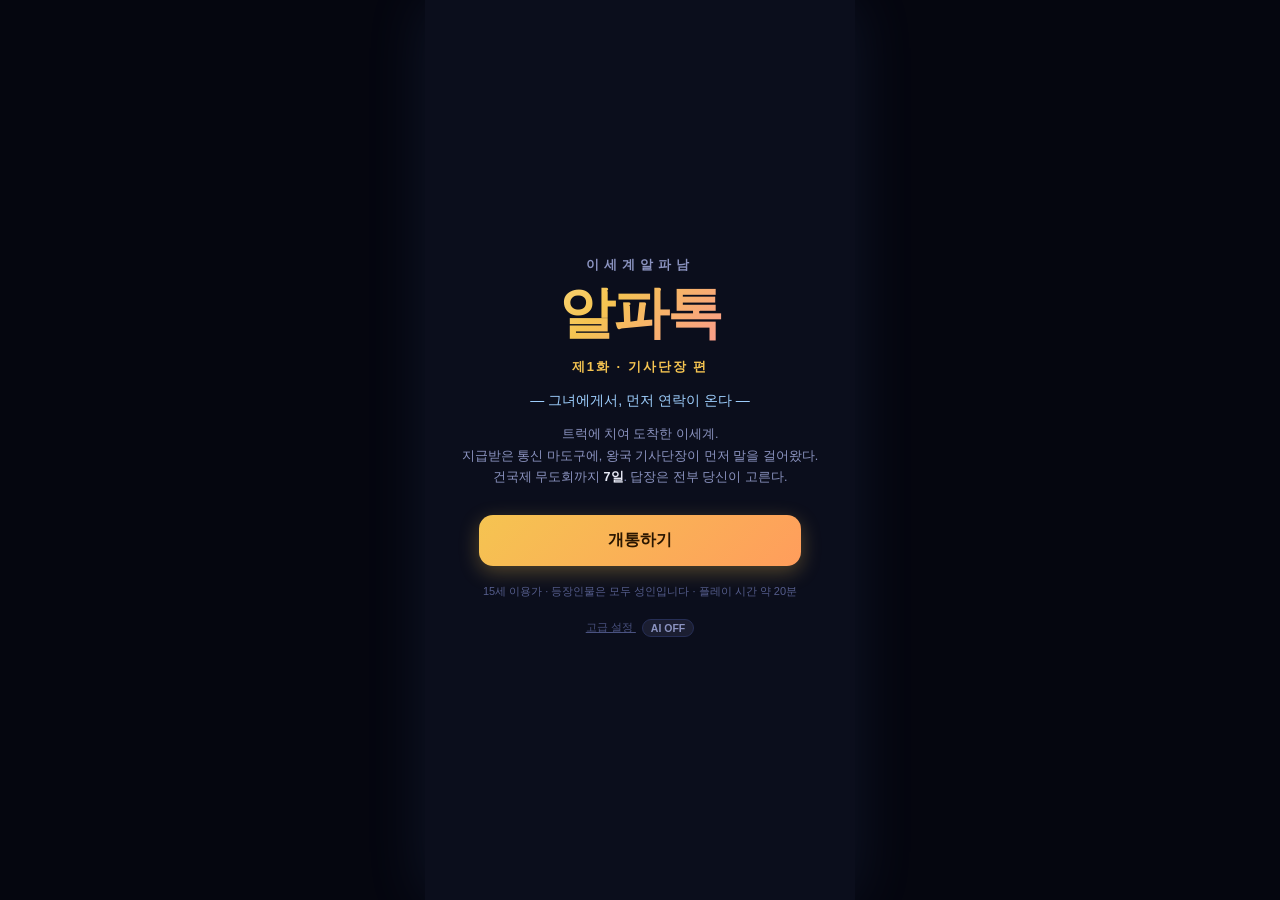
==== alphatalk/index.html @ 3b454cc3 "이세계알파남 : 알파톡 — 제1화 기사단장 편 세로 모바일 전용 메신저형 연애 시뮬레이션. 빌드·서버 불필요한 정적 웹게임.  alphatalk/ (현재 주력) - 히로인 레지스트" ====
<!DOCTYPE html>
<html lang="ko">
<head>
<meta charset="UTF-8">
<meta name="viewport" content="width=device-width, initial-scale=1.0, viewport-fit=cover">
<title>이세계알파남 : 알파톡 — 제1화 기사단장 편</title>
<meta name="description" content="이세계로 전이된 당신에게, 왕국 기사단장이 먼저 메시지를 보내온다. 건국제 무도회까지 7일간의 메신저 연애 시뮬레이션.">
<meta property="og:title" content="이세계알파남 : 알파톡 — 제1화 기사단장 편">
<meta property="og:description" content="그녀에게서, 먼저 연락이 온다. 건국제 무도회까지 7일.">
<meta property="og:type" content="website">
<link rel="stylesheet" href="css/style.css">
</head>
<body>
<div id="app">

  <!-- 타이틀 -->
  <section id="scr-title" class="screen active">
    <div class="title-inner">
      <p class="title-series">이세계알파남</p>
      <h1 class="title-logo">알파톡</h1>
      <p class="title-sub">제1화 · 기사단장 편</p>
      <p class="title-tag">— 그녀에게서, 먼저 연락이 온다 —</p>
      <p class="title-blurb">트럭에 치여 도착한 이세계.<br>
        지급받은 통신 마도구에, 왕국 기사단장이 먼저 말을 걸어왔다.<br>
        건국제 무도회까지 <b>7일</b>. 답장은 전부 당신이 고른다.</p>
      <div class="title-btns">
        <button id="btn-new" class="btn btn-primary">개통하기</button>
        <button id="btn-continue" class="btn btn-ghost hidden">이어하기</button>
      </div>
      <p class="title-notice">15세 이용가 · 등장인물은 모두 성인입니다 · 플레이 시간 약 20분</p>
      <button id="btn-settings" class="title-adv">고급 설정 <span id="ai-badge" class="ai-badge off">AI OFF</span></button>
    </div>
  </section>

  <!-- 이름 입력 -->
  <section id="scr-naming" class="screen">
    <div class="naming-inner">
      <p class="naming-sys">【알파톡 개통 절차】</p>
      <h2>단말 명의자 이름을<br>입력해 주십시오.</h2>
      <input id="inp-name" type="text" maxlength="8" placeholder="김철수" autocomplete="off">
      <button id="btn-name-ok" class="btn btn-primary">개통 완료</button>
    </div>
  </section>

  <!-- 채팅방 목록 (홈) -->
  <section id="scr-home" class="screen">
    <header class="home-head">
      <div class="home-title">알파톡</div>
      <div id="dday" class="dday">건국제 무도회 D-7</div>
    </header>
    <div id="day-banner" class="day-banner">DAY 1 · 아침</div>
    <div id="room-list" class="room-list"></div>
    <div class="home-stats" id="home-stats"></div>
    <button id="btn-daycard" class="btn btn-day hidden">☀️ 오늘의 일과 정하기</button>
    <button id="btn-final" class="btn btn-primary hidden">💍 광장 분수로 나간다 — 최종 신청</button>
    <button id="btn-sleep" class="btn btn-night hidden">🌙 하루 마무리</button>
  </section>

  <!-- 채팅방 -->
  <section id="scr-chat" class="screen">
    <header class="chat-head">
      <button id="btn-back" class="back-btn">‹</button>
      <div class="chat-peer">
        <div id="chat-avatar" class="chat-avatar"></div>
        <div>
          <div id="chat-name" class="chat-name">엘리시아</div>
          <div id="chat-status" class="chat-status">검은 거짓말하지 않는다.</div>
        </div>
      </div>
    </header>
    <div id="msg-scroll" class="msg-scroll"><div id="msg-list" class="msg-list"></div></div>
    <div id="reply-bar" class="reply-bar hidden"></div>
  </section>

  <!-- AI 설정 모달 -->
  <div id="modal-ai" class="modal hidden">
    <div class="modal-card">
      <p class="cards-sys">【 AI 대화 생성 】</p>
      <p class="ai-warn">⚠️ 개발자·실험용 기능입니다. 그냥 플레이하시려면 이 창을 닫으세요 — 게임은 이대로 완전히 즐길 수 있습니다.</p>
      <p class="ai-desc">
        본인의 Claude API 키를 넣으면 <b>엘리시아의 대사와 선택지 3개가 매번 새로 생성</b>됩니다.
        스탯·호감도·지난 대화를 기억해 반응이 달라집니다.
        키가 없으면 미리 작성된 대본으로 플레이되며, 그것만으로도 대화마다 최대 5가지 변주가 준비돼 있습니다.<br>
        <b>사용료는 본인 계정에 청구됩니다</b>(Haiku 기준 한 판 약 90원).
      </p>
      <label class="ai-label">API 키</label>
      <input id="inp-apikey" type="password" placeholder="sk-ant-..." autocomplete="off" spellcheck="false">
      <p class="ai-note">
        🔒 키는 <b>이 브라우저에만</b> 저장되고 Anthropic API로만 전송됩니다. 공용 PC에서는 사용하지 마세요.<br>
        키 발급: console.anthropic.com → API Keys
      </p>
      <label class="ai-label">모델</label>
      <div id="model-list" class="model-list"></div>
      <div id="ai-status" class="ai-status hidden"></div>
      <button id="btn-ai-test" class="btn btn-ghost">연결 테스트</button>
      <button id="btn-ai-save" class="btn btn-primary">저장</button>
      <button id="btn-ai-close" class="btn btn-ghost">닫기</button>
    </div>
  </div>

  <!-- 최종 신청 모달 -->
  <div id="modal-final" class="modal hidden">
    <div class="modal-card"></div>
  </div>

  <!-- 일과 카드 모달 -->
  <div id="modal-cards" class="modal hidden">
    <div class="modal-card">
      <p class="cards-sys">【오늘의 일과 — 하나만 고를 수 있다】</p>
      <div id="card-list" class="card-list"></div>
    </div>
  </div>

  <!-- 엔딩 -->
  <section id="scr-ending" class="screen">
    <div class="ending-inner">
      <p class="ending-sys" id="ending-sys">【건국제 무도회 — 결과】</p>
      <div id="ending-art" class="ending-art hidden"></div>
      <div id="ending-icon" class="ending-icon">💃</div>
      <h2 id="ending-title" class="ending-title">파트너 성사</h2>
      <p id="ending-desc" class="ending-desc"></p>
      <div id="ending-epilogue" class="ending-epilogue hidden"></div>
      <div id="ending-stats" class="ending-stats"></div>
      <div id="share-box" class="share-box hidden"></div>
      <button id="btn-share" class="btn btn-primary">📋 결과 복사해서 자랑하기</button>
      <button id="btn-log" class="btn btn-ghost">💬 대화 로그 다시 보기</button>
      <button id="btn-retry" class="btn btn-ghost">처음부터 다시</button>
      <p class="ending-foot">대화는 매 판 달라집니다. 다시 하면 그녀는 다른 말을 겁니다.</p>
    </div>
  </section>

</div>
<script src="js/portraits.js"></script>
<script src="js/audio.js"></script>
<script src="js/data.js"></script>
<script src="js/variants.js"></script>
<script src="js/variants2.js"></script>
<script src="js/endings.js"></script>
<script src="js/ai.js"></script>
<script src="js/heroines.js"></script>
<script src="js/engine.js"></script>
</body>
</html>
---- alphatalk/css/style.css ----
/* ============ 알파톡 MVP ============ */
* { margin: 0; padding: 0; box-sizing: border-box; -webkit-tap-highlight-color: transparent; }
:root {
  --bg: #0b0e1c;
  --panel: #141a33;
  --line: #262e55;
  --gold: #f5c451;
  --pink: #ff7eb6;
  --blue: #6ea8ff;
  --text: #e8eaf6;
  --dim: #8b93c0;
  --sys: #9fd0ff;
  --bubble-in: #1d2547;
  --bubble-me: #f5c451;
}
html, body { height: 100%; }
body {
  background: #05060f;
  color: var(--text);
  font-family: "Pretendard", "Malgun Gothic", "Apple SD Gothic Neo", sans-serif;
  display: flex; justify-content: center;
  overflow: hidden;
  touch-action: manipulation;
}
#app {
  position: relative; width: 100%; max-width: 430px; height: 100dvh;
  background: var(--bg); overflow: hidden;
  box-shadow: 0 0 60px rgba(110,168,255,.1);
}
.hidden { display: none !important; }
.screen { position: absolute; inset: 0; display: none; flex-direction: column; }
.screen.active { display: flex; }

.btn {
  border: none; border-radius: 14px; padding: 15px 20px;
  font-size: 16px; font-weight: 700; font-family: inherit; cursor: pointer;
  transition: transform .08s;
}
.btn:active { transform: scale(.97); }
.btn-primary { background: linear-gradient(135deg, #f5c451, #ff9d5c); color: #2a1600; box-shadow: 0 6px 20px rgba(245,196,81,.3); }
.btn-ghost { background: transparent; color: var(--dim); border: 1px solid var(--line); }

/* ---------- 타이틀 / 이름 ---------- */
#scr-title, #scr-naming { align-items: center; justify-content: center; text-align: center; }
.title-inner, .naming-inner { padding: 30px; width: 100%; }
.title-phone { font-size: 64px; margin-bottom: 10px; }
.title-logo {
  font-size: 56px; font-weight: 900; letter-spacing: -2px;
  background: linear-gradient(135deg, #ffe9ad, #f5c451 40%, #ff7eb6);
  -webkit-background-clip: text; background-clip: text; color: transparent;
}
.title-series {
  color: var(--dim); font-size: 12.5px; letter-spacing: 5px;
  margin-bottom: 2px; font-weight: 700;
}
.title-sub { color: var(--gold); font-size: 13px; letter-spacing: 2px; margin-top: 6px; font-weight: 700; }
.title-tag { color: var(--sys); font-size: 14px; margin-top: 16px; }
.title-blurb {
  color: var(--dim); font-size: 12.5px; line-height: 1.75; margin-top: 14px;
  padding: 0 6px;
}
.title-blurb b { color: var(--text); }
.title-btns { margin-top: 26px; display: flex; flex-direction: column; gap: 10px; padding: 0 24px; }
.title-notice { margin-top: 18px; font-size: 11px; color: #555d8c; }
.title-adv {
  margin-top: 14px; background: none; border: none;
  color: #4a5280; font-size: 11px; font-family: inherit;
  cursor: pointer; text-decoration: underline; padding: 6px;
}

/* 결과 공유 */
.share-box {
  text-align: left; white-space: pre-wrap; word-break: break-all;
  font-size: 11.5px; line-height: 1.6; color: var(--text);
  background: var(--panel); border: 1px solid var(--line);
  border-radius: 12px; padding: 12px; margin-bottom: 12px;
  user-select: all; -webkit-user-select: all;
}
.ending-foot { font-size: 11.5px; color: #555d8c; margin-top: 14px; line-height: 1.6; }
.naming-sys { color: var(--sys); letter-spacing: 3px; font-size: 13px; margin-bottom: 14px; }
.naming-inner h2 { font-size: 24px; line-height: 1.4; margin-bottom: 24px; }
#inp-name {
  width: 100%; padding: 16px; text-align: center; font-size: 20px; font-weight: 700;
  font-family: inherit; color: var(--text);
  background: var(--panel); border: 1px solid var(--line); border-radius: 14px; outline: none;
  margin-bottom: 20px;
}
#inp-name:focus { border-color: var(--blue); }

/* ---------- 홈 (채팅방 목록) ---------- */
.home-head {
  display: flex; justify-content: space-between; align-items: center;
  padding: 16px 18px 10px;
}
.home-title { font-size: 22px; font-weight: 900; letter-spacing: -1px; }
.dday {
  padding: 6px 12px; border-radius: 999px; font-size: 12.5px; font-weight: 800;
  background: linear-gradient(135deg, rgba(255,126,182,.2), rgba(245,196,81,.15));
  border: 1px solid rgba(255,126,182,.4); color: var(--pink);
}
.day-banner { padding: 0 18px 10px; color: var(--dim); font-size: 13px; }
.day-banner b { color: var(--gold); font-size: 14px; }

/* 오늘 답장을 마친 방 */
.room.replied { opacity: .62; }
.room.replied .preview { color: #7ddf9a; }

/* 슬롯 소진 — 답장 불가 안내 */
.reply-none {
  text-align: center; font-size: 13px; line-height: 1.7;
  color: var(--dim); padding: 14px 10px;
  background: var(--panel); border: 1px dashed var(--line); border-radius: 12px;
}
.reply-none small { color: #6b74a3; font-size: 11.5px; }

/* 최종 신청 */
.final-desc { font-size: 13px; line-height: 1.7; color: var(--dim); text-align: center; margin-bottom: 16px; }
.avatar-sm {
  width: 44px; height: 44px; border-radius: 18px; overflow: hidden; flex-shrink: 0;
  background: var(--panel); border: 1px solid var(--line);
}
.avatar-sm svg { width: 100%; height: 100%; transform: scale(1.55) translateY(12%); }
#modal-final .day-card { gap: 13px; }
#btn-final-none { width: 100%; margin-top: 12px; }
.room-list { flex: 0 0 auto; display: flex; flex-direction: column; }
.room {
  display: flex; align-items: center; gap: 13px;
  padding: 13px 18px; cursor: pointer;
  border-bottom: 1px solid rgba(38,46,85,.5);
  transition: background .12s;
}
.room:active { background: var(--panel); }
.room .avatar {
  width: 52px; height: 52px; border-radius: 22px; flex-shrink: 0;
  display: flex; align-items: center; justify-content: center;
  font-size: 26px; background: var(--panel); border: 1px solid var(--line);
  overflow: hidden; position: relative;
}
.room .avatar svg { width: 100%; height: 100%; transform: scale(1.55) translateY(12%); }
.room .info { flex: 1; min-width: 0; }
.room .nm { font-size: 15.5px; font-weight: 800; }
.room .nm small { color: var(--dim); font-weight: 600; font-size: 11px; margin-left: 4px; }
.room .preview {
  font-size: 12.5px; color: var(--dim); margin-top: 3px;
  white-space: nowrap; overflow: hidden; text-overflow: ellipsis;
}
.room .meta { display: flex; flex-direction: column; align-items: flex-end; gap: 5px; }
.room .time { font-size: 11.5px; color: #6b74a3; }
.room .badge {
  min-width: 20px; height: 20px; border-radius: 10px; padding: 0 6px;
  background: #ff4d6d; color: #fff; font-size: 11.5px; font-weight: 800;
  display: flex; align-items: center; justify-content: center;
  animation: badgePop .25s;
}
@keyframes badgePop { from { transform: scale(0); } }
.home-stats {
  margin: 14px 18px 0; padding: 12px 14px;
  background: var(--panel); border: 1px solid var(--line); border-radius: 14px;
  font-size: 12.5px; color: var(--dim); line-height: 1.8;
}
.home-stats b { color: var(--text); }
.home-stats .hint { color: var(--sys); }
.btn-day, .btn-night { margin: 12px 18px 0; }
.btn-day { background: linear-gradient(135deg, #f5c451, #ff9d5c); color: #2a1600; }
.btn-night { background: linear-gradient(135deg, #2b3a70, #171c3a); color: var(--text); border: 1px solid var(--line); }

/* ---------- 채팅방 ---------- */
#scr-chat { background: #0d1124; }
.chat-head {
  display: flex; align-items: center; gap: 8px;
  padding: 10px 12px; border-bottom: 1px solid var(--line);
  background: rgba(11,14,28,.9); backdrop-filter: blur(8px); z-index: 5;
}
.back-btn {
  background: none; border: none; color: var(--text);
  font-size: 28px; line-height: 1; cursor: pointer; padding: 2px 10px 6px;
}
.chat-peer { display: flex; align-items: center; gap: 10px; min-width: 0; }
.chat-avatar {
  width: 38px; height: 38px; border-radius: 16px; overflow: hidden;
  background: var(--panel); border: 1px solid var(--line); flex-shrink: 0;
  display: flex; align-items: center; justify-content: center; font-size: 20px;
}
.chat-avatar svg { width: 100%; height: 100%; transform: scale(1.55) translateY(12%); }
.chat-name { font-size: 15.5px; font-weight: 800; }
.chat-status { font-size: 11.5px; color: var(--dim); white-space: nowrap; overflow: hidden; text-overflow: ellipsis; max-width: 240px; }

.msg-scroll { flex: 1; overflow-y: auto; padding: 14px 12px; }
.msg-list { display: flex; flex-direction: column; gap: 10px; }

.msg-row { display: flex; gap: 8px; align-items: flex-end; }
.msg-row.me { flex-direction: row-reverse; }
.msg-row .m-avatar {
  width: 34px; height: 34px; border-radius: 14px; overflow: hidden; flex-shrink: 0;
  background: var(--panel); border: 1px solid var(--line);
  display: flex; align-items: center; justify-content: center; font-size: 18px;
  align-self: flex-start;
}
.msg-row .m-avatar svg { width: 100%; height: 100%; transform: scale(1.55) translateY(12%); }
.msg-row .m-avatar.spacer { visibility: hidden; height: 0; }
.bubble {
  max-width: 74%; padding: 10px 13px; border-radius: 16px;
  font-size: 14.5px; line-height: 1.55; white-space: pre-wrap;
  animation: bubbleIn .22s ease-out;
  word-break: break-word;
}
@keyframes bubbleIn { from { opacity: 0; transform: translateY(6px) scale(.97); } }
.msg-row:not(.me) .bubble { background: var(--bubble-in); border: 1px solid var(--line); border-bottom-left-radius: 5px; }
.msg-row.me .bubble { background: var(--bubble-me); color: #2a1600; font-weight: 600; border-bottom-right-radius: 5px; }
.msg-row .stamp { display: flex; flex-direction: column; align-items: flex-end; gap: 1px; font-size: 11px; color: #6b74a3; flex-shrink: 0; }
.msg-row.me .stamp { align-items: flex-end; }
.stamp .read1 { color: var(--gold); font-weight: 800; }

.msg-center {
  text-align: center; font-size: 11.5px; color: var(--dim);
  padding: 4px 0; animation: bubbleIn .25s;
}
.msg-center.note {
  color: var(--sys);
  background: rgba(43,110,168,.12);
  border: 1px solid rgba(159,208,255,.2);
  border-radius: 999px; padding: 6px 14px;
  display: inline-block; align-self: center;
}

.day-fold {
  align-self: center; margin: 4px 0 8px;
  background: var(--panel); border: 1px dashed var(--line); border-radius: 999px;
  color: var(--dim); font-size: 12.5px; font-family: inherit;
  padding: 8px 16px; cursor: pointer;
}
.day-fold:active { transform: scale(.97); }
.day-divider {
  text-align: center; font-size: 11.5px; color: var(--dim);
  letter-spacing: 2px; padding: 8px 0 2px;
}

.typing {
  display: inline-flex; gap: 4px; padding: 12px 15px;
  background: var(--bubble-in); border: 1px solid var(--line);
  border-radius: 16px; border-bottom-left-radius: 5px;
}
.typing i {
  width: 6px; height: 6px; border-radius: 50%; background: var(--dim);
  animation: tp 1s infinite;
}
.typing i:nth-child(2) { animation-delay: .18s; }
.typing i:nth-child(3) { animation-delay: .36s; }
@keyframes tp { 30% { transform: translateY(-4px); opacity: 1; } }

.reply-bar {
  padding: 10px 12px calc(14px + env(safe-area-inset-bottom));
  background: rgba(11,14,28,.95); border-top: 1px solid var(--line);
  display: flex; flex-direction: column; gap: 8px;
  max-height: 42dvh; overflow-y: auto;
}
.reply-label { font-size: 11px; color: var(--sys); letter-spacing: 1px; }
.reply-btn {
  border: 1px solid var(--line); border-radius: 13px;
  background: var(--panel); color: var(--text);
  padding: 13px 14px; font-size: 14px; font-weight: 600; font-family: inherit;
  text-align: left; cursor: pointer; transition: transform .08s, border-color .15s;
}
.reply-btn:active { transform: scale(.98); }
.reply-btn.ok { border-color: rgba(245,196,81,.55); }
.reply-btn.locked { opacity: .5; }
.reply-btn .req { display: block; margin-top: 3px; font-size: 11.5px; color: var(--gold); }
.reply-btn.locked .req { color: #d96a6a; }
.reply-btn.ghost { background: transparent; color: var(--dim); border-style: dashed; font-size: 13px; padding: 11px 14px; }
.reply-btn.confirm { border-color: #d96a6a; color: #ffb3b3; background: rgba(180,60,60,.15); }
.reply-btn.shake { animation: shake .35s; }
@keyframes shake { 25% { transform: translateX(-5px); } 75% { transform: translateX(5px); } }

/* ---------- 일과 카드 ---------- */
.modal {
  position: absolute; inset: 0; z-index: 20;
  display: flex; align-items: center; justify-content: center;
  background: rgba(5,6,15,.7); backdrop-filter: blur(3px); padding: 22px;
}
.modal-card {
  width: 100%;
  background: linear-gradient(180deg, #151b3d, #0d1129);
  border: 1px solid rgba(159,208,255,.3); border-radius: 20px; padding: 20px;
}
.cards-sys { color: var(--sys); font-size: 13px; letter-spacing: 2px; text-align: center; margin-bottom: 6px; }
.cards-hint { color: var(--dim); font-size: 12px; text-align: center; margin-bottom: 14px; }
.scene-body { font-size: 14.5px; line-height: 1.7; white-space: pre-wrap; color: var(--text); margin-bottom: 14px; }
.scene-gain {
  display: inline-block; padding: 6px 14px; border-radius: 999px;
  background: rgba(245,196,81,.12); border: 1px solid rgba(245,196,81,.4);
  color: var(--gold); font-size: 13px; font-weight: 800; margin-bottom: 14px;
}
.scene-scout {
  font-size: 13px; line-height: 1.6; color: var(--sys); white-space: pre-wrap;
  background: rgba(43,110,168,.12); border: 1px solid rgba(159,208,255,.25);
  border-radius: 12px; padding: 11px 13px; margin-bottom: 16px;
}
#btn-scene-ok { width: 100%; }
.card-list { display: flex; flex-direction: column; gap: 10px; }
.day-card {
  display: flex; align-items: center; gap: 14px;
  background: var(--panel); border: 1px solid var(--line); border-radius: 16px;
  padding: 15px 16px; cursor: pointer; transition: transform .08s, border-color .15s;
}
.day-card:active { transform: scale(.98); border-color: var(--gold); }
.day-card .ico { font-size: 28px; }
.day-card .nm { font-size: 15.5px; font-weight: 800; }
.day-card .ds { font-size: 12px; color: var(--dim); margin-top: 3px; }

/* ---------- AI 설정 ---------- */
.ai-badge {
  display: inline-block; padding: 2px 8px; border-radius: 999px;
  font-size: 10.5px; font-weight: 900; margin-left: 6px; vertical-align: middle;
}
.ai-badge.on  { background: rgba(110,223,154,.18); color: #7ddf9a; border: 1px solid rgba(125,223,154,.5); }
.ai-badge.off { background: rgba(139,147,192,.12); color: var(--dim); border: 1px solid var(--line); }
.ai-on { color: #7ddf9a; font-weight: 800; font-size: 11.5px; }

#modal-ai .modal-card { text-align: left; }
.ai-warn {
  font-size: 12px; line-height: 1.6; color: #ffd08a;
  background: rgba(245,196,81,.1); border: 1px solid rgba(245,196,81,.35);
  border-radius: 10px; padding: 10px 12px; margin-bottom: 12px;
}
.ai-desc { font-size: 13px; line-height: 1.65; color: var(--dim); margin-bottom: 16px; }
.ai-desc b { color: var(--text); }
.ai-label { display: block; font-size: 12px; font-weight: 800; color: var(--sys); margin-bottom: 6px; letter-spacing: 1px; }
#inp-apikey {
  width: 100%; padding: 12px 14px; font-size: 14px; font-family: monospace;
  color: var(--text); background: var(--panel);
  border: 1px solid var(--line); border-radius: 12px; outline: none;
}
#inp-apikey:focus { border-color: var(--blue); }
.ai-note { font-size: 11.5px; line-height: 1.6; color: #6b74a3; margin: 8px 0 18px; }
.ai-note b { color: var(--dim); }

.model-list { display: flex; flex-direction: column; gap: 8px; margin-bottom: 14px; }
.model-opt {
  border: 1px solid var(--line); border-radius: 12px; padding: 11px 13px;
  background: var(--panel); cursor: pointer; transition: border-color .15s;
}
.model-opt.sel { border-color: var(--gold); background: rgba(245,196,81,.08); }
.model-opt .m-nm { font-size: 14px; font-weight: 800; }
.model-opt .m-ds { font-size: 12px; color: var(--dim); margin-top: 2px; }
.model-opt .m-cost { font-size: 11px; color: #6b74a3; margin-top: 3px; font-family: monospace; }

.ai-status {
  font-size: 12.5px; line-height: 1.5; padding: 10px 12px; border-radius: 10px;
  margin-bottom: 12px; word-break: break-word;
  background: var(--panel); border: 1px solid var(--line); color: var(--dim);
}
.ai-status.ok  { border-color: rgba(125,223,154,.4); color: #7ddf9a; background: rgba(110,223,154,.08); }
.ai-status.err { border-color: rgba(217,106,106,.45); color: #ffb3b3; background: rgba(180,60,60,.1); }
#modal-ai .btn { width: 100%; margin-bottom: 8px; }

/* ---------- 개발자 패널 ---------- */
#dbg-panel {
  position: absolute; left: 6px; top: 56px; z-index: 90;
  width: 168px; background: rgba(8,10,22,.94);
  border: 1px solid #2f3a68; border-radius: 10px;
  font-size: 10px; color: var(--sys); overflow: hidden;
  box-shadow: 0 6px 18px rgba(0,0,0,.4);
}
.dbg-head {
  display: flex; justify-content: space-between; align-items: center;
  padding: 4px 6px; background: rgba(43,110,168,.22);
  font-weight: 800; letter-spacing: 1px;
}
.dbg-head button { background: none; border: none; color: var(--sys); cursor: pointer; font-size: 11px; padding: 0 3px; }
.dbg-body { padding: 5px; display: flex; flex-direction: column; gap: 4px; }
.dbg-row { display: flex; flex-wrap: wrap; gap: 3px; }
.dbg-btn {
  flex: 1 1 auto; min-width: 46px;
  font-size: 9.5px; font-family: inherit; padding: 4px 5px;
  background: #161d38; color: #9fd0ff;
  border: 1px solid #2f3a68; border-radius: 5px; cursor: pointer;
  white-space: nowrap;
}
.dbg-btn:active { background: #24305c; }
.dbg-msg { font-size: 9.5px; color: var(--gold); min-height: 12px; line-height: 1.4; }

/* ---------- 엔딩 ---------- */
#scr-ending {
  align-items: center; justify-content: center; text-align: center;
  background:
    radial-gradient(ellipse 80% 50% at 50% 0%, rgba(255,126,182,.2), transparent),
    var(--bg);
}
.ending-inner { padding: 28px; width: 100%; }
.ending-sys { color: var(--sys); letter-spacing: 3px; font-size: 13px; }
.ending-icon { font-size: 72px; margin: 14px 0 6px; }
.ending-title {
  font-size: 38px; font-weight: 900;
  background: linear-gradient(135deg, #ffe9ad, #f5c451 40%, #ff7eb6);
  -webkit-background-clip: text; background-clip: text; color: transparent;
}
.ending-desc { color: var(--dim); font-size: 14px; line-height: 1.7; margin: 14px 0 18px; }
/* 엔딩 일러스트 — 없으면 hidden */
.ending-art { margin: 10px 0 4px; }
.ending-art img {
  width: 100%; max-width: 300px; border-radius: 16px;
  border: 1px solid var(--line); box-shadow: 0 8px 30px rgba(0,0,0,.45);
}
/* 후일담 — 스타일 축 + 스탯 축 */
.ending-epilogue {
  margin: 0 0 18px; padding: 14px 16px; text-align: left;
  background: var(--panel); border: 1px solid var(--line); border-radius: 14px;
}
.ending-epilogue .epi {
  color: var(--dim); font-size: 13px; line-height: 1.75; margin: 0;
}
.ending-epilogue .epi + .epi { margin-top: 12px; padding-top: 12px; border-top: 1px solid var(--line); }
.ending-epilogue .epi b { color: #ffd9ea; font-weight: 700; }
.ending-stats { display: flex; justify-content: center; gap: 8px; flex-wrap: wrap; margin-bottom: 22px; }
.ending-stats .chip {
  padding: 7px 12px; border-radius: 999px; font-size: 12.5px;
  background: var(--panel); border: 1px solid var(--line); color: var(--dim);
}
.ending-stats .chip b { color: var(--text); }
.ending-inner .btn { width: 100%; margin-top: 10px; }
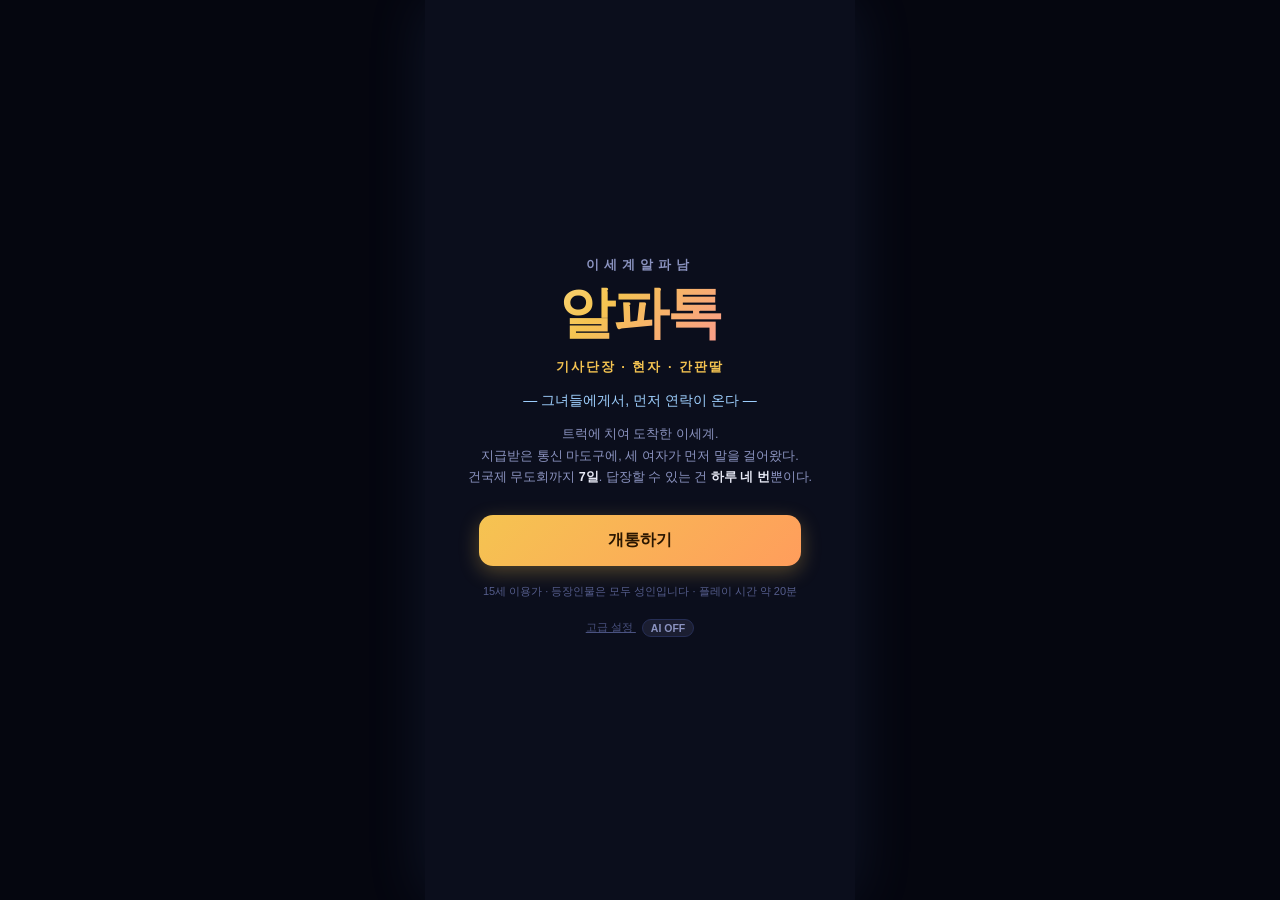
==== commit c60bd2fb: "3인 체제에 맞게 타이틀·문구 정리 히로인이 셋이 됐는데 표기가 1인 단편 시절 그대로였다.  - 제목/OG: "제1화 기사단장 편" 을 뗐다. 시리즈 화수 표기는 엘리시아   단" ====
--- a/alphatalk/index.html
+++ b/alphatalk/index.html
@@ -3,10 +3,10 @@
 <head>
 <meta charset="UTF-8">
 <meta name="viewport" content="width=device-width, initial-scale=1.0, viewport-fit=cover">
-<title>이세계알파남 : 알파톡 — 제1화 기사단장 편</title>
-<meta name="description" content="이세계로 전이된 당신에게, 왕국 기사단장이 먼저 메시지를 보내온다. 건국제 무도회까지 7일간의 메신저 연애 시뮬레이션.">
-<meta property="og:title" content="이세계알파남 : 알파톡 — 제1화 기사단장 편">
-<meta property="og:description" content="그녀에게서, 먼저 연락이 온다. 건국제 무도회까지 7일.">
+<title>이세계알파남 : 알파톡</title>
+<meta name="description" content="이세계로 전이된 당신에게 세 여자가 먼저 메시지를 보내온다. 건국제 무도회까지 7일, 답장할 수 있는 건 하루에 네 번뿐. 메신저형 연애 시뮬레이션.">
+<meta property="og:title" content="이세계알파남 : 알파톡">
+<meta property="og:description" content="그녀들에게서, 먼저 연락이 온다. 건국제 무도회까지 7일. 답장은 하루 네 번뿐.">
 <meta property="og:type" content="website">
 <link rel="stylesheet" href="css/style.css">
 </head>
@@ -18,11 +18,11 @@
     <div class="title-inner">
       <p class="title-series">이세계알파남</p>
       <h1 class="title-logo">알파톡</h1>
-      <p class="title-sub">제1화 · 기사단장 편</p>
-      <p class="title-tag">— 그녀에게서, 먼저 연락이 온다 —</p>
+      <p class="title-sub">기사단장 · 현자 · 간판딸</p>
+      <p class="title-tag">— 그녀들에게서, 먼저 연락이 온다 —</p>
       <p class="title-blurb">트럭에 치여 도착한 이세계.<br>
-        지급받은 통신 마도구에, 왕국 기사단장이 먼저 말을 걸어왔다.<br>
-        건국제 무도회까지 <b>7일</b>. 답장은 전부 당신이 고른다.</p>
+        지급받은 통신 마도구에, 세 여자가 먼저 말을 걸어왔다.<br>
+        건국제 무도회까지 <b>7일</b>. 답장할 수 있는 건 <b>하루 네 번</b>뿐이다.</p>
       <div class="title-btns">
         <button id="btn-new" class="btn btn-primary">개통하기</button>
         <button id="btn-continue" class="btn btn-ghost hidden">이어하기</button>
@@ -59,7 +59,7 @@
   <!-- 채팅방 -->
   <section id="scr-chat" class="screen">
     <header class="chat-head">
-      <button id="btn-back" class="back-btn">‹</button>
+      <button id="btn-back" class="back-btn" aria-label="채팅방 목록으로 돌아가기">‹</button>
       <div class="chat-peer">
         <div id="chat-avatar" class="chat-avatar"></div>
         <div>
@@ -73,24 +73,25 @@
   </section>
 
   <!-- AI 설정 모달 -->
-  <div id="modal-ai" class="modal hidden">
+  <div id="modal-ai" class="modal hidden" role="dialog" aria-modal="true" aria-label="AI 대화 생성 설정">
     <div class="modal-card">
       <p class="cards-sys">【 AI 대화 생성 】</p>
       <p class="ai-warn">⚠️ 개발자·실험용 기능입니다. 그냥 플레이하시려면 이 창을 닫으세요 — 게임은 이대로 완전히 즐길 수 있습니다.</p>
       <p class="ai-desc">
         본인의 Claude API 키를 넣으면 <b>엘리시아의 대사와 선택지 3개가 매번 새로 생성</b>됩니다.
+        (루나·세라핀은 아직 지원하지 않으며 기본 대본으로 진행됩니다.)
         스탯·호감도·지난 대화를 기억해 반응이 달라집니다.
         키가 없으면 미리 작성된 대본으로 플레이되며, 그것만으로도 대화마다 최대 5가지 변주가 준비돼 있습니다.<br>
         <b>사용료는 본인 계정에 청구됩니다</b>(Haiku 기준 한 판 약 90원).
       </p>
-      <label class="ai-label">API 키</label>
+      <label class="ai-label" for="inp-apikey">API 키</label>
       <input id="inp-apikey" type="password" placeholder="sk-ant-..." autocomplete="off" spellcheck="false">
       <p class="ai-note">
         🔒 키는 <b>이 브라우저에만</b> 저장되고 Anthropic API로만 전송됩니다. 공용 PC에서는 사용하지 마세요.<br>
         키 발급: console.anthropic.com → API Keys
       </p>
-      <label class="ai-label">모델</label>
-      <div id="model-list" class="model-list"></div>
+      <div id="model-label" class="ai-label">모델</div>
+      <div id="model-list" class="model-list" role="radiogroup" aria-labelledby="model-label"></div>
       <div id="ai-status" class="ai-status hidden"></div>
       <button id="btn-ai-test" class="btn btn-ghost">연결 테스트</button>
       <button id="btn-ai-save" class="btn btn-primary">저장</button>
@@ -99,12 +100,12 @@
   </div>
 
   <!-- 최종 신청 모달 -->
-  <div id="modal-final" class="modal hidden">
+  <div id="modal-final" class="modal hidden" role="dialog" aria-modal="true" aria-label="최종 파트너 신청">
     <div class="modal-card"></div>
   </div>
 
   <!-- 일과 카드 모달 -->
-  <div id="modal-cards" class="modal hidden">
+  <div id="modal-cards" class="modal hidden" role="dialog" aria-modal="true" aria-label="오늘의 일과 선택">
     <div class="modal-card">
       <p class="cards-sys">【오늘의 일과 — 하나만 고를 수 있다】</p>
       <div id="card-list" class="card-list"></div>
@@ -125,7 +126,7 @@
       <button id="btn-share" class="btn btn-primary">📋 결과 복사해서 자랑하기</button>
       <button id="btn-log" class="btn btn-ghost">💬 대화 로그 다시 보기</button>
       <button id="btn-retry" class="btn btn-ghost">처음부터 다시</button>
-      <p class="ending-foot">대화는 매 판 달라집니다. 다시 하면 그녀는 다른 말을 겁니다.</p>
+      <p class="ending-foot">하루에 네 번, 세 사람. 누구를 고르느냐에 따라 7일이 완전히 달라집니다.</p>
     </div>
   </section>
 
@@ -136,6 +137,8 @@
 <script src="js/variants.js"></script>
 <script src="js/variants2.js"></script>
 <script src="js/endings.js"></script>
+<script src="js/luna.js"></script>
+<script src="js/sera.js"></script>
 <script src="js/ai.js"></script>
 <script src="js/heroines.js"></script>
 <script src="js/engine.js"></script>
--- a/alphatalk/css/style.css
+++ b/alphatalk/css/style.css
@@ -41,8 +41,11 @@
 .btn-ghost { background: transparent; color: var(--dim); border: 1px solid var(--line); }
 
 /* ---------- 타이틀 / 이름 ---------- */
-#scr-title, #scr-naming { align-items: center; justify-content: center; text-align: center; }
-.title-inner, .naming-inner { padding: 30px; width: 100%; }
+#scr-title, #scr-naming {
+  align-items: center; justify-content: flex-start; text-align: center;
+  overflow-y: auto; -webkit-overflow-scrolling: touch;
+}
+.title-inner, .naming-inner { padding: 30px; width: 100%; margin-top: auto; margin-bottom: auto; }
 .title-phone { font-size: 64px; margin-bottom: 10px; }
 .title-logo {
   font-size: 56px; font-weight: 900; letter-spacing: -2px;
@@ -92,6 +95,7 @@
   display: flex; justify-content: space-between; align-items: center;
   padding: 16px 18px 10px;
 }
+#scr-home { overflow-y: auto; -webkit-overflow-scrolling: touch; }
 .home-title { font-size: 22px; font-weight: 900; letter-spacing: -1px; }
 .dday {
   padding: 6px 12px; border-radius: 999px; font-size: 12.5px; font-weight: 800;
@@ -274,11 +278,13 @@
 /* ---------- 일과 카드 ---------- */
 .modal {
   position: absolute; inset: 0; z-index: 20;
-  display: flex; align-items: center; justify-content: center;
+  display: flex; align-items: flex-start; justify-content: center;
+  overflow-y: auto; -webkit-overflow-scrolling: touch;
   background: rgba(5,6,15,.7); backdrop-filter: blur(3px); padding: 22px;
 }
 .modal-card {
   width: 100%;
+  margin-top: auto; margin-bottom: auto;
   background: linear-gradient(180deg, #151b3d, #0d1129);
   border: 1px solid rgba(159,208,255,.3); border-radius: 20px; padding: 20px;
 }
@@ -381,25 +387,72 @@
 
 /* ---------- 엔딩 ---------- */
 #scr-ending {
-  align-items: center; justify-content: center; text-align: center;
+  /* .screen 은 flex-direction:column 이라 세로축을 잡는 건 justify-content 다.
+     center 로 두면 내용이 화면보다 길 때 위쪽이 잘리고 스크롤로도 못 올라간다.
+     flex-start + .ending-inner 의 margin:auto 라야 짧으면 가운데, 길면 위부터 스크롤된다. */
+  align-items: center; justify-content: flex-start; text-align: center;
+  overflow-y: auto; -webkit-overflow-scrolling: touch;
   background:
     radial-gradient(ellipse 80% 50% at 50% 0%, rgba(255,126,182,.2), transparent),
     var(--bg);
 }
-.ending-inner { padding: 28px; width: 100%; }
+.ending-inner { padding: 28px; width: 100%; margin-top: auto; margin-bottom: auto; }
 .ending-sys { color: var(--sys); letter-spacing: 3px; font-size: 13px; }
 .ending-icon { font-size: 72px; margin: 14px 0 6px; }
+/* 일러스트가 있으면 이모지는 작게 (중복 방지) */
+.ending-art:not(.hidden) + .ending-icon { font-size: 34px; margin: 8px 0 0; }
 .ending-title {
   font-size: 38px; font-weight: 900;
   background: linear-gradient(135deg, #ffe9ad, #f5c451 40%, #ff7eb6);
   -webkit-background-clip: text; background-clip: text; color: transparent;
 }
 .ending-desc { color: var(--dim); font-size: 14px; line-height: 1.7; margin: 14px 0 18px; }
-/* 엔딩 일러스트 — 없으면 hidden */
-.ending-art { margin: 10px 0 4px; }
+/* ── 아바타 이미지 (faces). SVG 초상화와 같은 자리를 그대로 채운다 ── */
+.avatar-sm .face, .chat-avatar .face, .msg-row .m-avatar .face, .room .avatar .face {
+  width: 100%; height: 100%; object-fit: cover; display: block;
+  user-select: none; -webkit-user-drag: none;
+}
+
+/* ── 채팅방 사진 (그녀가 보낸 사진) ── */
+.bubble.photo { padding: 5px; overflow: hidden; }
+.bubble.photo img {
+  display: block; width: 210px; max-width: 100%; height: auto;
+  aspect-ratio: 2 / 3;          /* 로드 전에도 자리를 잡아 스크롤이 튀지 않는다 */
+  object-fit: cover;
+  border-radius: 12px; cursor: pointer;
+  background: rgba(255,255,255,.05);
+}
+.bubble.photo .photo-cap {
+  padding: 7px 6px 3px; font-size: 12.5px; line-height: 1.5;
+  color: var(--dim); max-width: 210px;
+}
+/* 사진 크게 보기 */
+.photo-view {
+  position: absolute; inset: 0; z-index: 60;
+  background: rgba(0,0,0,.92);
+  display: flex; align-items: center; justify-content: center;
+  padding: 18px; cursor: zoom-out;
+}
+.photo-view.hidden { display: none; }
+.photo-view img {
+  max-width: 100%; max-height: 100%;
+  border-radius: 14px; box-shadow: 0 12px 40px rgba(0,0,0,.6);
+}
+.photo-close {
+  position: absolute; top: 14px; right: 16px;
+  width: 38px; height: 38px; border-radius: 50%;
+  background: rgba(255,255,255,.12); border: 1px solid var(--line);
+  color: #fff; font-size: 16px; cursor: pointer;
+}
+
+/* 엔딩 일러스트 — 없으면 hidden. 세로(2:3) 기준 */
+.ending-art { margin: 12px 0 2px; }
 .ending-art img {
-  width: 100%; max-width: 300px; border-radius: 16px;
-  border: 1px solid var(--line); box-shadow: 0 8px 30px rgba(0,0,0,.45);
+  display: block; margin: 0 auto;
+  max-width: min(62vw, 260px); max-height: 42vh;
+  width: auto; height: auto;
+  border-radius: 16px;
+  border: 1px solid var(--line); box-shadow: 0 10px 34px rgba(0,0,0,.5);
 }
 /* 후일담 — 스타일 축 + 스탯 축 */
 .ending-epilogue {
